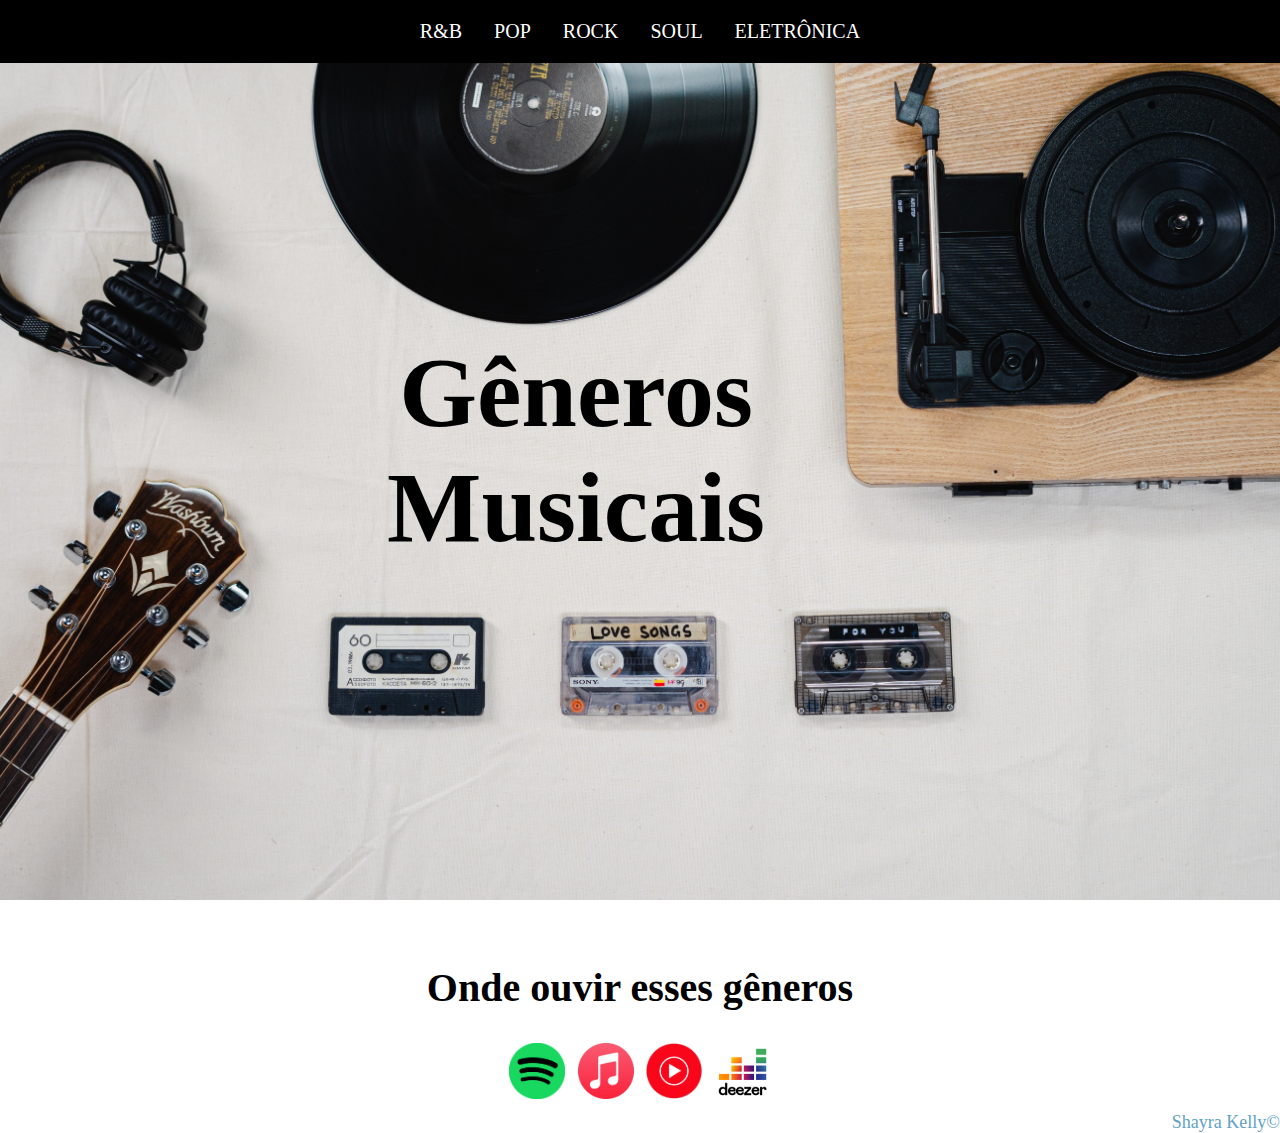
==== index.html @ f32eb71a "Add files via upload" ====
<!DOCTYPE html>
<html lang="pt-br">
<head>
    <meta charset="UTF-8">
    <meta http-equiv="X-UA-Compatible" content="IE=edge">
    <meta name="viewport" content="width=device-width, initial-scale=1.0">
    <link rel="stylesheet" href="CSS/style.css">
    <title>Música</title>
</head>
<body>

    <header>

        <div class="bg">
            <img src="Imagens/fundo.jpg" alt="imagem de uma mesa com objetos usados para ouvir música">
        </div>
        <div class="titulo">
            <h1>Gêneros <br> Musicais</h1>
        </div>

        <div id="menu">
            <nav>
                <ul>
                    <li><a href="Gênero/R&B.html">R&B</a></li>
                    <li><a href="Gênero/Pop.html">Pop</a></li>
                    <li><a href="Gênero/Rock.html">Rock</a></li>
                    <li><a href="Gênero/Soul.html">Soul</a></li>
                    <li><a href="Gênero/Eletronica.html">Eletrônica</a></li>
                </ul>
            </nav>
        </div>

        
        
    </header>

    <main>
 
        <div class="apps">
            <h2>Onde ouvir esses gêneros</h2>

            <div class="opcoes">
                <div class="elemento">
                    <a href="https://open.spotify.com" target="_blank"><img src="Imagens/logo_spotify.png" alt="Logo do Spotify"></a>
                </div>
                <div class="elemento">
                    <a href="https://music.apple.com/br/browse" target="_blank"><img src="Imagens/logo_apple-music.png" alt="Logo do Apple Music"></a>
                </div>
                <div class="elemento"><a href="https://music.youtube.com" target="_blank"><img src="Imagens/logo_youtube-music.png" alt="Logo do Youtube Music"></a></div>
                <div class="elemento"><a href="https://www.deezer.com/br/" target="_blank"><img src="Imagens/logo_deezer.png" alt="Logo do Deezer"></a></div>
            </div>

        </div>

    </main>

    <footer>
        <div class="assinatura">
            <span>Shayra Kelly&copy;</span>
        </div>
    </footer>
   
    
</body>
</html>
---- CSS/style.css ----
*{
 margin: 0;
 padding: 0;
}

header{
    display: block;
    position: relative;
    width: 100%;
    height: 100vh;
}

.bg{
    width: 100%;
    height: 100%;
    overflow: hidden;
}

.bg img{
    width: 100%;
    height: 100%;
    object-fit: cover;
}

.titulo{
    display: block;
    position: absolute;
    left: 45%;
    top: 50%;
    transform: translate(-50%, -50%);
    text-align: center;
    font-size: 50px;
}

#menu{
    display: block;
    position: absolute;
    width: 100%;
    top: 0;
}

#menu ul{
    width: 100%;
    height: 100%;
    display: flex;
    justify-content: center;
    list-style: none;
    flex-direction: row;
    background-color: #000;
}

#menu ul li a{
    display: block;
    padding: 1em .8em;
    position: relative;
    font-size: 20px;
    color: #fff;
    text-decoration: none;
    transition: .3s;
    text-transform: uppercase   ;
}
#menu ul li a:hover{
    background-color: #fff;
    color: #000;
}

.apps h2{
    display: block;
    text-align: center;
    font-size: 40px;
    margin-top: 5%;
    margin-bottom: 2.5%;
}

.opcoes{
    display: flex;
    position: relative;
    flex-direction: row;
    justify-content: center;
    align-items: center;
    width: 100%;
    height: 100%;
    gap: 1%;
}

.elemento{
    width: 3.5em;
    height: 3.5em;
    overflow: hidden;
}

.elemento a img{
    width: 100%;
    height: 100%;
    object-fit: cover;
    background-color: white;
}

.assinatura span{
    display: block;
    color: rgb(95, 163, 193);
    font-size: 18px;
    font-family: Georgia, 'Times New Roman', Times, serif;
    text-align: right;
    margin-top: 1%;
}
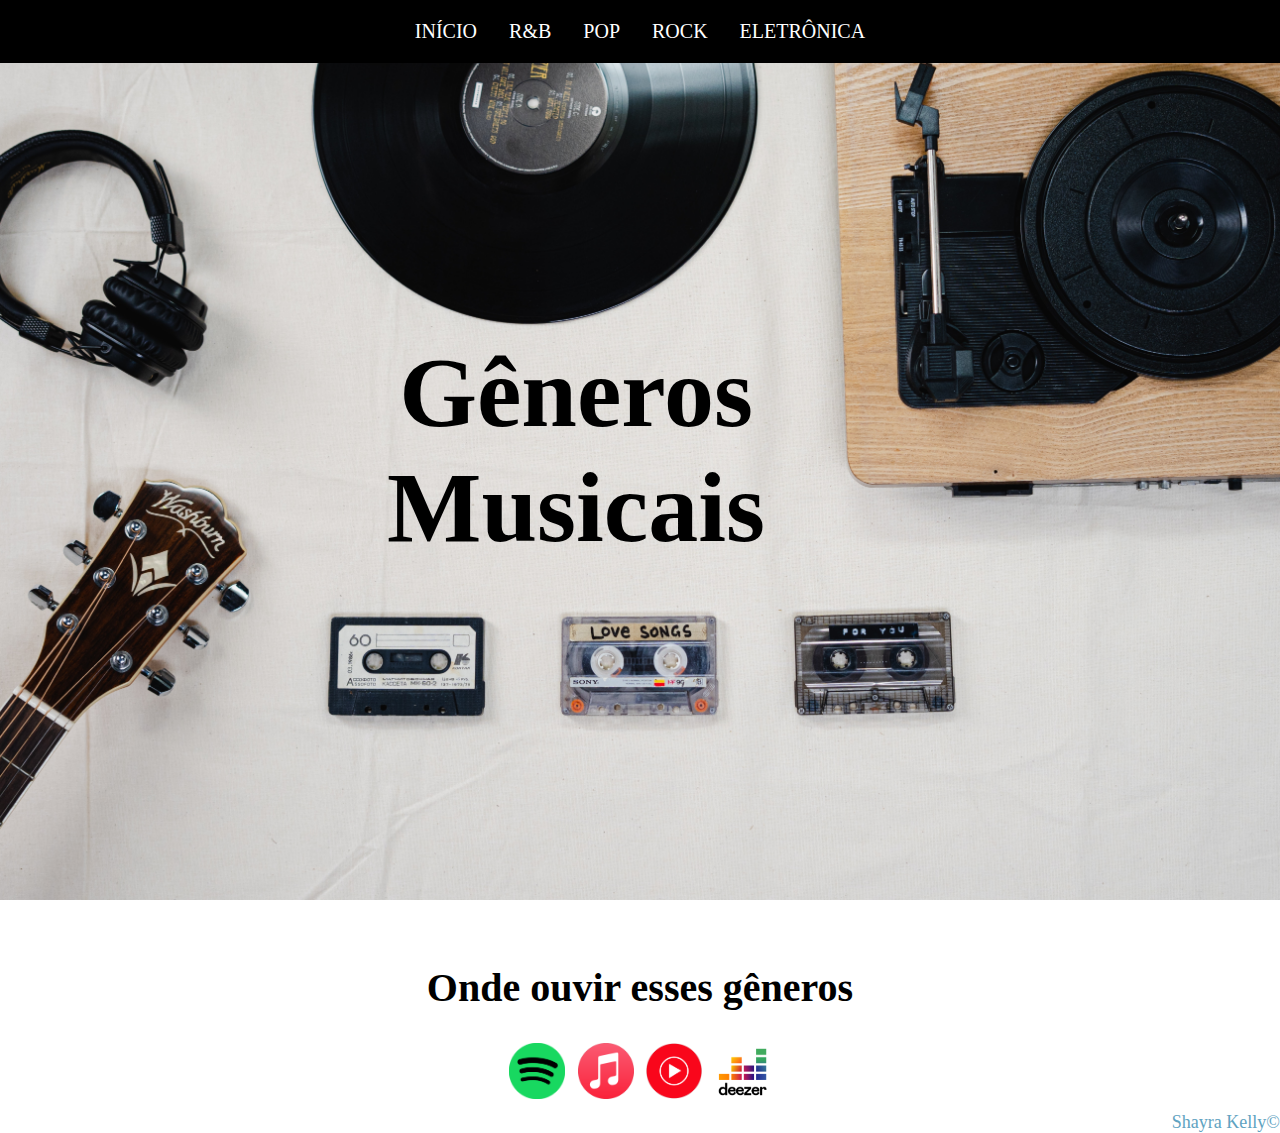
==== commit 2ffe26ee: "Update index.html" ====
--- a/index.html
+++ b/index.html
@@ -21,10 +21,10 @@
         <div id="menu">
             <nav>
                 <ul>
+                    <li><a href="index.html">Início</a></li>
                     <li><a href="Gênero/R&B.html">R&B</a></li>
                     <li><a href="Gênero/Pop.html">Pop</a></li>
                     <li><a href="Gênero/Rock.html">Rock</a></li>
-                    <li><a href="Gênero/Soul.html">Soul</a></li>
                     <li><a href="Gênero/Eletronica.html">Eletrônica</a></li>
                 </ul>
             </nav>
@@ -62,4 +62,4 @@
    
     
 </body>
-</html>+</html>
